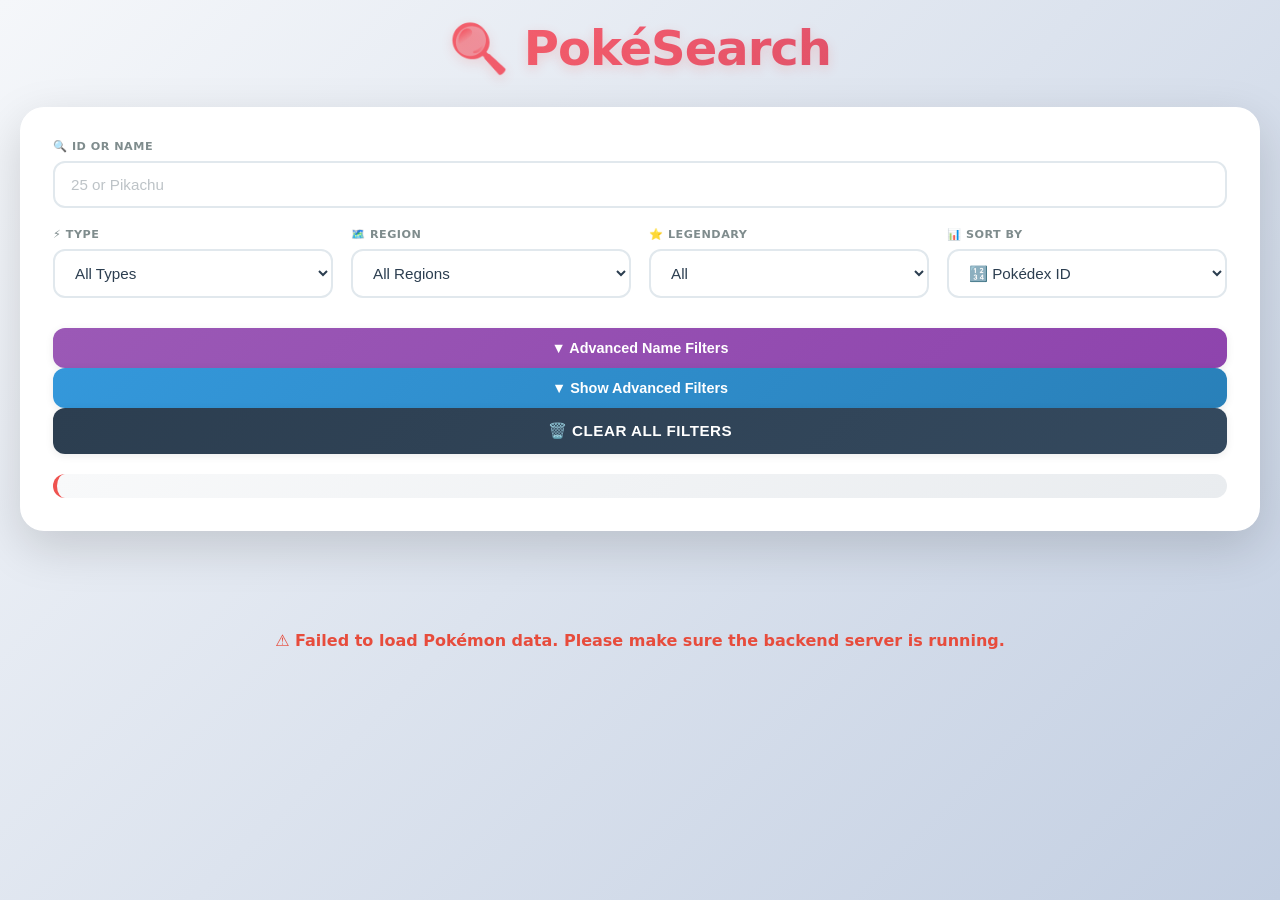
==== frontend/index.html @ e2f71a13 "add Pokémon project schema and scripts" ====
<!DOCTYPE html>
<html lang="en">
<head>
    <meta charset="UTF-8">
    <title>PokéSearch - Advanced Pokémon Search Engine</title>
    <meta name="viewport" content="width=device-width, initial-scale=1.0">
    <meta name="description" content="Search and filter Pokémon by name, type, stats, and more">
    <link rel="icon" type="image/png" href="favicon.png">
    <link rel="stylesheet" href="style.css">
</head>
<body>
<div class="app-container">
    <h1>🔍 PokéSearch</h1>

    <div class="search-card">
        <div class="filter-grid">

            <div class="input-group" style="grid-column: span 2;">
                <label>🔍 ID or Name</label>
                <input type="text" id="id-name-search" placeholder="25 or Pikachu" oninput="searchPokemon()">
            </div>
        </div>

        <div class="filter-grid">
            <div class="input-group">
                <label>⚡ Type</label>
                <select id="type-filter" onchange="searchPokemon()">
                    <option value="">All Types</option>
                    <option value="grass">🌿 Grass</option>
                    <option value="fire">🔥 Fire</option>
                    <option value="water">💧 Water</option>
                    <option value="bug">🐛 Bug</option>
                    <option value="normal">⚪ Normal</option>
                    <option value="poison">☠️ Poison</option>
                    <option value="electric">⚡ Electric</option>
                    <option value="ground">🌍 Ground</option>
                    <option value="fairy">🧚 Fairy</option>
                    <option value="fighting">👊 Fighting</option>
                    <option value="psychic">🔮 Psychic</option>
                    <option value="rock">🪨 Rock</option>
                    <option value="ghost">👻 Ghost</option>
                    <option value="ice">❄️ Ice</option>
                    <option value="dragon">🐉 Dragon</option>
                    <option value="flying">🦅 Flying</option>
                    <option value="steel">⚙️ Steel</option>
                    <option value="dark">🌑 Dark</option>
                </select>
            </div>

            <div class="input-group">
                <label>🗺️ Region</label>
                <select id="region-filter" onchange="searchPokemon()">
                    <option value="">All Regions</option>
                    <option value="kanto">🏔️ Kanto</option>
                    <option value="johto">🌸 Johto</option>
                    <option value="hoenn">🌊 Hoenn</option>
                    <option value="sinnoh">⛰️ Sinnoh</option>
                    <option value="unova">🏙️ Unova</option>
                    <option value="kalos">🗼 Kalos</option>
                    <option value="alola">🏝️ Alola</option>
                    <option value="galar">🏰 Galar</option>
                </select>
            </div>

            <div class="input-group">
                <label>⭐ Legendary</label>
                <select id="legendary-filter" onchange="searchPokemon()">
                    <option value="">All</option>
                    <option value="1">✨ Legendary Only</option>
                    <option value="0">🎯 Non-Legendary</option>
                </select>
            </div>

            <div class="input-group">
                <label>📊 Sort By</label>
                <select id="sort-stat" onchange="searchPokemon()">
                    <option value="id">🔢 Pokédex ID</option>
                    <option value="name">🔤 Name (A-Z)</option>
                    <option value="hp">❤️ HP (Highest)</option>
                    <option value="attack">⚔️ Attack (Highest)</option>
                    <option value="defense">🛡️ Defense (Highest)</option>
                    <option value="sp_atk">✨ Sp. Atk (Highest)</option>
                    <option value="sp_def">💫 Sp. Def (Highest)</option>
                    <option value="speed">💨 Speed (Highest)</option>
                    <option value="bst">💪 Total Stats (Highest)</option>
                    <option value="height">📏 Height (Highest)</option>
                    <option value="weight">⚖️ Weight (Highest)</option>
                    <option value="catch_rate">🎣 Catch Rate (Highest)</option>
                </select>
            </div>
        </div>
<!-- Name Advanced Filters Toggle -->
        <button class="name-advanced-toggle" onclick="toggleNameAdvancedFilters()" type="button">
            <span id="name-toggle-text">▼ Advanced Name Filters</span>
        </button>

        <!-- Name Advanced Filters Section -->
        <div id="name-advanced-filters" class="advanced-filters" style="display: none;">
            <h3 style="margin: 0 0 15px 0; color: #2c3e50; font-size: 1.1rem;">📝 Advanced Name Filters</h3>
            
            <div class="filter-grid">
                <div class="input-group">
                    <label>▶️ Starts With</label>
                    <input type="text" id="start" maxlength="1" placeholder="P" oninput="searchPokemon()">
                </div>

                <div class="input-group">
                    <label>📝 Includes Letters</label>
                    <input type="text" id="include" placeholder="abc" oninput="searchPokemon()">
                </div>

                <div class="input-group">
                    <label>🚫 Excludes</label>
                    <input type="text" id="exclude" placeholder="x, y, z" oninput="searchPokemon()">
                </div>

                <div class="input-group">
                    <label>📍 Position</label>
                    <input type="text" id="position" placeholder="_ i _ a _ _" oninput="searchPokemon()">
                </div>

                <div class="input-group">
                    <label>📏 Name Length</label>
                    <input type="number" id="length" placeholder="6" min="1" max="15" oninput="searchPokemon()">
                </div>
            </div>
        </div>
        <!-- Advanced Filters Toggle -->
        <button class="advanced-toggle" onclick="toggleAdvancedFilters()" type="button">
            <span id="toggle-text">▼ Show Advanced Filters</span>
        </button>

        <!-- Advanced Filters Section -->
        <div id="advanced-filters" class="advanced-filters" style="display: none;">
            <h3 style="margin: 0 0 15px 0; color: #2c3e50; font-size: 1.1rem;">🔧 Advanced Filters</h3>
            
            <div class="filter-grid">
                <div class="input-group">
                    <label>🎮 Generation</label>
                    <select id="generation-filter" onchange="searchPokemon()">
                        <option value="">All Generations</option>
                        <option value="1">1️⃣ Gen 1 (Kanto)</option>
                        <option value="2">2️⃣ Gen 2 (Johto)</option>
                        <option value="3">3️⃣ Gen 3 (Hoenn)</option>
                        <option value="4">4️⃣ Gen 4 (Sinnoh)</option>
                        <option value="5">5️⃣ Gen 5 (Unova)</option>
                        <option value="6">6️⃣ Gen 6 (Kalos)</option>
                        <option value="7">7️⃣ Gen 7 (Alola)</option>
                        <option value="8">8️⃣ Gen 8 (Galar)</option>
                    </select>
                </div>

                <div class="input-group">
                    <label>🔄 Evolution Stage</label>
                    <select id="evolution-filter" onchange="searchPokemon()">
                        <option value="">All Stages</option>
                        <option value="basic">🥚 Basic (Can Evolve)</option>
                        <option value="evolves">🐛 Mid Evolution</option>
                        <option value="final">🦋 Final Form</option>
                    </select>
                </div>

                <div class="input-group">
                    <label>🎯 Catch Difficulty</label>
                    <select id="catch-difficulty" onchange="searchPokemon()">
                        <option value="">All Difficulties</option>
                        <option value="easy">😊 Easy (100+)</option>
                        <option value="medium">😐 Medium (50-99)</option>
                        <option value="hard">😰 Hard (0-49)</option>
                    </select>
                </div>

                <div class="input-group">
                    <label>💪 Ability Name</label>
                    <input type="text" id="ability-search" placeholder="e.g., overgrow" oninput="searchPokemon()">
                </div>

                <div class="input-group">
                    <label>📊 Min BST</label>
                    <input type="number" id="min-bst" placeholder="e.g., 300" min="0" max="800" oninput="searchPokemon()">
                </div>

                <div class="input-group">
                    <label>📊 Max BST</label>
                    <input type="number" id="max-bst" placeholder="e.g., 500" min="0" max="800" oninput="searchPokemon()">
                </div>

                <div class="input-group">
                    <label>📏 Min Height (m)</label>
                    <input type="number" id="min-height" placeholder="e.g., 0.5" min="0" max="20" step="0.1" oninput="searchPokemon()">
                </div>

                <div class="input-group">
                    <label>📏 Max Height (m)</label>
                    <input type="number" id="max-height" placeholder="e.g., 3" min="0" max="20" step="0.1" oninput="searchPokemon()">
                </div>

                <div class="input-group">
                    <label>⚖️ Min Weight (kg)</label>
                    <input type="number" id="min-weight" placeholder="e.g., 5" min="0" max="1000" step="0.1" oninput="searchPokemon()">
                </div>

                <div class="input-group">
                    <label>⚖️ Max Weight (kg)</label>
                    <input type="number" id="max-weight" placeholder="e.g., 100" min="0" max="1000" step="0.1" oninput="searchPokemon()">
                </div>

                <div class="input-group" style="grid-column: span 2;">
                    <label style="display: flex; align-items: center; gap: 8px; cursor: pointer; margin-bottom: 0;">
                        <input type="checkbox" id="dual-type-filter" onchange="searchPokemon()" style="width: auto; cursor: pointer;">
                        <span>🔀 Dual-Type Only (Has 2 Types)</span>
                    </label>
                </div>
            </div>
        </div>

        <button class="clear-btn" onclick="clearFilters()">🗑️ Clear All Filters</button>
        <p id="count-text"></p>
    </div>

    <div id="loading-spinner">
        <div class="spinner"></div>
    </div>
    
    <ul id="results"></ul>
</div>

<div id="pokeModal" class="modal" onclick="closeModal()">
    <div id="modal-body" onclick="event.stopPropagation()"></div>
</div>

<script src="script.js"></script>
</body>
</html>
---- frontend/style.css ----
:root {
    --primary-red: #ef5350;
    --primary-dark: #d32f2f;
    --bg-gradient-start: #f5f7fa;
    --bg-gradient-end: #c3cfe2;
    --card-bg: #ffffff;
    --text-dark: #2c3e50;
    --text-light: #7f8c8d;
    --border-color: #e1e8ed;
    --shadow-sm: 0 2px 8px rgba(0,0,0,0.08);
    --shadow-md: 0 8px 24px rgba(0,0,0,0.12);
    --shadow-lg: 0 16px 48px rgba(0,0,0,0.15);
}

* {
    margin: 0;
    padding: 0;
    box-sizing: border-box;
}

html {
    -webkit-text-size-adjust: 100%;
}

body {
    font-family: 'Segoe UI', system-ui, -apple-system, BlinkMacSystemFont, sans-serif;
    background: linear-gradient(135deg, var(--bg-gradient-start) 0%, var(--bg-gradient-end) 100%);
    min-height: 100vh;
    display: flex;
    justify-content: center;
    padding: 20px 0;
}

.app-container {
    width: 100%;
    max-width: 1400px;
    padding: 0 20px;
}

h1 {
    background: linear-gradient(135deg, #ff6b6b 0%, #ee5a6f 50%, #c44569 100%);
    -webkit-background-clip: text;
    -webkit-text-fill-color: transparent;
    background-clip: text;
    text-align: center;
    font-size: clamp(2rem, 5vw, 3rem);
    font-weight: 900;
    margin-bottom: 30px;
    letter-spacing: -1px;
    text-shadow: 0 4px 12px rgba(239, 83, 80, 0.2);
}

.search-card {
    background: var(--card-bg);
    padding: 32px;
    border-radius: 24px;
    box-shadow: var(--shadow-lg);
    margin-bottom: 40px;
    backdrop-filter: blur(10px);
    border: 1px solid rgba(255,255,255,0.8);
}

.filter-grid {
    display: grid;
    grid-template-columns: repeat(auto-fit, minmax(160px, 1fr));
    gap: 18px;
    margin-bottom: 20px;
}

.input-group {
    display: flex;
    flex-direction: column;
}

label {
    font-size: 0.7rem;
    font-weight: 700;
    color: var(--text-light);
    margin-bottom: 8px;
    text-transform: uppercase;
    letter-spacing: 0.5px;
}

input, select {
    padding: 13px 16px;
    border: 2px solid var(--border-color);
    border-radius: 12px;
    font-size: 0.95rem;
    outline: none;
    background: white;
    transition: all 0.3s ease;
    color: var(--text-dark);
    font-weight: 500;
}

input:focus, select:focus {
    border-color: var(--primary-red);
    box-shadow: 0 0 0 3px rgba(239, 83, 80, 0.1);
    transform: translateY(-1px);
}

input::placeholder {
    color: #bdc3c7;
}

.clear-btn {
    background: linear-gradient(135deg, var(--text-dark) 0%, #34495e 100%);
    color: white;
    border: none;
    padding: 14px 24px;
    border-radius: 12px;
    cursor: pointer;
    width: 100%;
    font-weight: 700;
    font-size: 0.95rem;
    transition: all 0.3s ease;
    text-transform: uppercase;
    letter-spacing: 0.5px;
    box-shadow: var(--shadow-sm);
}

.clear-btn:hover {
    transform: translateY(-2px);
    box-shadow: var(--shadow-md);
    background: linear-gradient(135deg, #34495e 0%, var(--text-dark) 100%);
}

.clear-btn:active {
    transform: translateY(0);
}

.name-advanced-toggle {
    background: linear-gradient(135deg, #9b59b6 0%, #8e44ad 100%);
    color: white;
    border: none;
    padding: 12px 24px;
    border-radius: 12px;
    cursor: pointer;
    width: 100%;
    font-weight: 700;
    font-size: 0.9rem;
    transition: all 0.3s ease;
    margin-top: 10px;
    margin-bottom: 0;
    box-shadow: var(--shadow-sm);
}

.name-advanced-toggle:hover {
    transform: translateY(-2px);
    box-shadow: var(--shadow-md);
    background: linear-gradient(135deg, #8e44ad 0%, #9b59b6 100%);
}

.advanced-toggle {
    background: linear-gradient(135deg, #3498db 0%, #2980b9 100%);
    color: white;
    border: none;
    padding: 12px 24px;
    border-radius: 12px;
    cursor: pointer;
    width: 100%;
    font-weight: 700;
    font-size: 0.9rem;
    transition: all 0.3s ease;
    margin-top: 0px;
    box-shadow: var(--shadow-sm);
}

.advanced-filters {
    margin-top: 0px;
    margin-bottom: 10px
    padding: 20px;
    background: linear-gradient(135deg, #f8f9fa 0%, #e9ecef 100%);
    border-radius: 16px;
    border: 2px solid #dee2e6;
}

.advanced-filters h3 {
    margin: 0 0 15px 0;
    color: var(--text-dark);
    font-size: 1.1rem;
}

#count-text {
    text-align: center;
    font-weight: 700;
    color: var(--text-dark);
    margin-top: 20px;
    font-size: 1.1rem;
    padding: 12px;
    background: linear-gradient(135deg, #f8f9fa 0%, #e9ecef 100%);
    border-radius: 12px;
    border-left: 4px solid var(--primary-red);
}

#loading-spinner {
    display: flex;
    justify-content: center;
    align-items: center;
    padding: 60px 0;
}

#results {
    display: grid;
    grid-template-columns: repeat(auto-fill, minmax(300px, 1fr));
    gap: 24px;
    list-style: none;
    padding: 0;
}

.pokemon-card {
    background: white;
    padding: 20px;
    border-radius: 20px;
    display: flex;
    align-items: center;
    gap: 20px;
    cursor: pointer;
    transition: all 0.3s cubic-bezier(0.4, 0, 0.2, 1);
    border-bottom: 5px solid #ccc;
    box-shadow: var(--shadow-sm);
    position: relative;
    overflow: hidden;
}

.pokemon-card::before {
    content: '';
    position: absolute;
    top: 0;
    left: 0;
    right: 0;
    bottom: 0;
    background: linear-gradient(135deg, transparent 0%, rgba(0,0,0,0.02) 100%);
    opacity: 0;
    transition: opacity 0.3s ease;
}

.pokemon-card:hover {
    transform: translateY(-6px) scale(1.02);
    box-shadow: var(--shadow-lg);
}

.pokemon-card:hover::before {
    opacity: 1;
}

.pokemon-card img {
    width: 90px;
    height: 90px;
    object-fit: contain;
    transition: transform 0.3s ease;
    filter: drop-shadow(0 4px 12px rgba(0,0,0,0.15));
}

.pokemon-card:hover img {
    transform: scale(1.15) rotate(-5deg);
}

.pokemon-card strong {
    font-size: 1.15rem;
    color: var(--text-dark);
    font-weight: 700;
    letter-spacing: 0.3px;
}

.type-badge {
    font-size: 0.7rem;
    padding: 5px 12px;
    border-radius: 10px;
    color: white;
    font-weight: 700;
    text-transform: uppercase;
    margin-right: 6px;
    display: inline-block;
    box-shadow: 0 2px 8px rgba(0,0,0,0.15);
    letter-spacing: 0.3px;
}

#pokeModal {
    position: fixed;
    inset: 0;
    background: rgba(0,0,0,0.75);
    backdrop-filter: blur(4px);
    display: none;
    align-items: center;
    justify-content: center;
    z-index: 1000;
    padding: 20px;
    animation: fadeIn 0.3s ease;
}

@keyframes fadeIn {
    from { opacity: 0; }
    to { opacity: 1; }
}

#modal-body {
    background: white;
    width: 100%;
    max-width: 420px;
    max-height: 90vh;
    border-radius: 22px;
    padding: 20px;
    text-align: center;
    position: relative;
    overflow-y: auto;
    -webkit-overflow-scrolling: touch;
    box-shadow: 0 24px 64px rgba(0,0,0,0.3);
    animation: slideUp 0.4s cubic-bezier(0.4, 0, 0.2, 1);
}

@keyframes slideUp {
    from {
        transform: translateY(40px);
        opacity: 0;
    }
    to {
        transform: translateY(0);
        opacity: 1;
    }
}

#modal-body img {
    width: 140px;
    max-width: 100%;
    display: block;
    margin: 0 auto 10px;
    filter: drop-shadow(0 4px 12px rgba(0,0,0,0.15));
}

.stats-box {
    display: flex;
    flex-direction: column;
    gap: 10px;
    margin-top: 18px;
    padding: 14px;
    background: linear-gradient(135deg, #f8f9fa 0%, #e9ecef 100%);
    border-radius: 12px;
}

.stat-row {
    display: flex;
    align-items: center;
    gap: 12px;
    width: 100%;
}

.stat-label {
    font-size: 0.75rem;
    font-weight: 900;
    width: 32px;
    text-align: center;
    color: var(--text-light);
    text-transform: uppercase;
}

.stat-value {
    width: 42px;
    font-size: 0.9rem;
    font-weight: 800;
    text-align: right;
    color: var(--text-dark);
}

.stat-bar-container {
    flex: 1;
    height: 12px;
    background: #dee2e6;
    border-radius: 12px;
    overflow: hidden;
    box-shadow: inset 0 2px 4px rgba(0,0,0,0.1);
}

.stat-bar-fill {
    height: 100%;
    border-radius: 12px;
    transition: width 0.8s cubic-bezier(0.4, 0, 0.2, 1);
    background: linear-gradient(90deg, var(--primary-red) 0%, #ff8a80 100%);
    box-shadow: 0 2px 8px rgba(239, 83, 80, 0.3);
}

.spinner {
    width: 50px;
    height: 50px;
    border: 5px solid #e9ecef;
    border-top-color: var(--primary-red);
    border-radius: 50%;
    animation: spin 0.8s linear infinite;
}

@keyframes spin {
    to { transform: rotate(360deg); }
}

/* Responsive Design */
@media (max-width: 768px) {
    .search-card {
        padding: 24px;
    }

    .filter-grid {
        grid-template-columns: repeat(auto-fit, minmax(140px, 1fr));
        gap: 14px;
    }

    #results {
        grid-template-columns: repeat(auto-fill, minmax(260px, 1fr));
        gap: 18px;
    }

    .pokemon-card {
        padding: 16px;
    }

    .pokemon-card img {
        width: 70px;
        height: 70px;
    }
}

@media (max-width: 500px) {
    h1 {
        font-size: 2rem;
        margin-bottom: 20px;
    }

    .search-card {
        padding: 20px;
        border-radius: 20px;
    }

    .filter-grid {
        grid-template-columns: 1fr;
    }

    #results {
        grid-template-columns: 1fr;
    }

    #modal-body {
        border-radius: 20px;
        padding: 20px;
    }

    .stat-row {
        gap: 8px;
    }

    .stat-label {
        width: 28px;
        font-size: 0.7rem;
    }

    .stat-value {
        width: 36px;
        font-size: 0.85rem;
    }
}

/* Scrollbar Styling */
::-webkit-scrollbar {
    width: 10px;
}

::-webkit-scrollbar-track {
    background: #f1f1f1;
    border-radius: 10px;
}

::-webkit-scrollbar-thumb {
    background: linear-gradient(135deg, var(--primary-red) 0%, var(--primary-dark) 100%);
    border-radius: 10px;
}

::-webkit-scrollbar-thumb:hover {
    background: linear-gradient(135deg, var(--primary-dark) 0%, var(--primary-red) 100%);
}
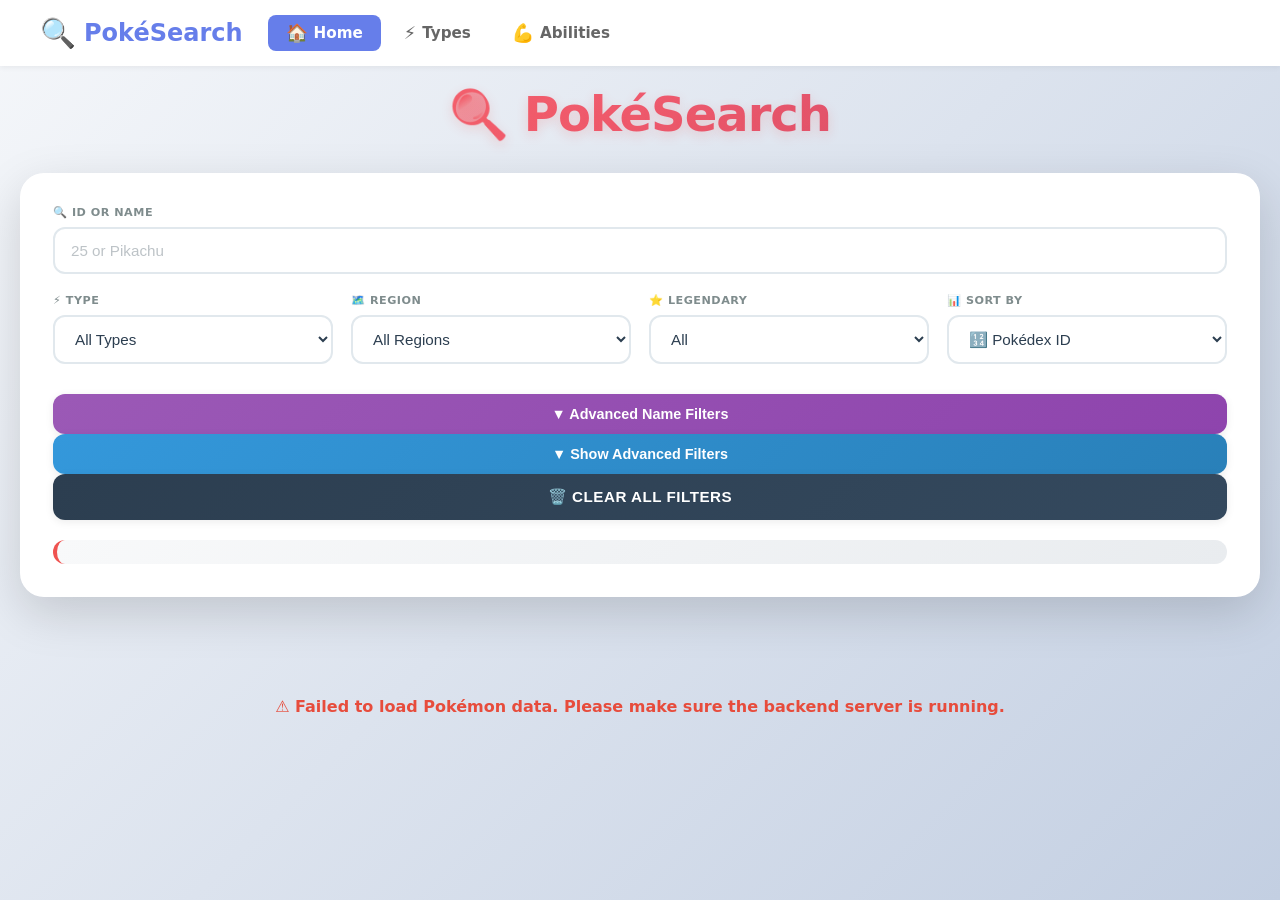
==== commit 6edb22e5: "modified" ====
--- a/frontend/index.html
+++ b/frontend/index.html
@@ -7,8 +7,39 @@
     <meta name="description" content="Search and filter Pokémon by name, type, stats, and more">
     <link rel="icon" type="image/png" href="favicon.png">
     <link rel="stylesheet" href="style.css">
+    <link rel="stylesheet" href="navigation.css">
 </head>
 <body>
+<!-- NAVIGATION BAR -->
+<nav class="navbar">
+    <div class="nav-container">
+        <a href="index.html" class="nav-logo">
+            <span class="logo-icon">🔍</span>
+            <span class="logo-text">PokéSearch</span>
+        </a>
+        
+        <button class="nav-toggle" id="navToggle" onclick="toggleMenu()">
+            <span></span>
+            <span></span>
+            <span></span>
+        </button>
+        
+        <div class="nav-menu" id="navMenu">
+            <a href="index.html" class="nav-link active">
+                <span class="link-icon">🏠</span>
+                <span>Home</span>
+            </a>
+            <a href="types-list.html" class="nav-link">
+                <span class="link-icon">⚡</span>
+                <span>Types</span>
+            </a>
+            <a href="abilities-list.html" class="nav-link">
+                <span class="link-icon">💪</span>
+                <span>Abilities</span>
+            </a>
+        </div>
+    </div>
+</nav>
 <div class="app-container">
     <h1>🔍 PokéSearch</h1>
 
@@ -96,7 +127,7 @@
 
         <!-- Name Advanced Filters Section -->
         <div id="name-advanced-filters" class="advanced-filters" style="display: none;">
-            <h3 style="margin: 0 0 15px 0; color: #2c3e50; font-size: 1.1rem;">📝 Advanced Name Filters</h3>
+            <h3 style="margin: 0 0 15px 0; color: #2c3e50; font-size: 1.1rem;">🔍 Advanced Name Filters</h3>
             
             <div class="filter-grid">
                 <div class="input-group">
--- a/frontend/style.css
+++ b/frontend/style.css
@@ -26,15 +26,15 @@
     font-family: 'Segoe UI', system-ui, -apple-system, BlinkMacSystemFont, sans-serif;
     background: linear-gradient(135deg, var(--bg-gradient-start) 0%, var(--bg-gradient-end) 100%);
     min-height: 100vh;
-    display: flex;
-    justify-content: center;
-    padding: 20px 0;
+    margin: 0;
+    padding: 0;
 }
 
 .app-container {
     width: 100%;
     max-width: 1400px;
-    padding: 0 20px;
+    margin: 0 auto;
+    padding: 20px;
 }
 
 h1 {
@@ -274,6 +274,12 @@
     display: inline-block;
     box-shadow: 0 2px 8px rgba(0,0,0,0.15);
     letter-spacing: 0.3px;
+    transition: all 0.3s ease;
+}
+
+.type-badge:hover {
+    transform: translateY(-2px);
+    box-shadow: 0 4px 12px rgba(0,0,0,0.25);
 }
 
 #pokeModal {
@@ -474,4 +480,4 @@
 
 ::-webkit-scrollbar-thumb:hover {
     background: linear-gradient(135deg, var(--primary-dark) 0%, var(--primary-red) 100%);
-}
+}
--- a/frontend/navigation.css
+++ b/frontend/navigation.css
@@ -0,0 +1,151 @@
+/* Simple Top Navigation Bar */
+.navbar {
+    background: white;
+    padding: 15px 40px;
+    box-shadow: 0 2px 5px rgba(0,0,0,0.05);
+    position: relative;
+    z-index: 1000;
+}
+
+.nav-container {
+    max-width: 1400px;
+    margin: 0 auto;
+    display: flex;
+    align-items: center;
+    gap: 25px;
+}
+
+.nav-logo {
+    display: flex;
+    align-items: center;
+    gap: 8px;
+    text-decoration: none;
+}
+
+.logo-icon {
+    font-size: 1.8rem;
+}
+
+.logo-text {
+    font-size: 1.5rem;
+    font-weight: 700;
+    color: #667eea;
+}
+
+.nav-toggle {
+    display: none;
+}
+
+.nav-menu {
+    display: flex;
+    gap: 5px;
+}
+
+.nav-link {
+    display: flex;
+    align-items: center;
+    gap: 6px;
+    padding: 8px 18px;
+    text-decoration: none;
+    color: #666;
+    font-weight: 600;
+    font-size: 0.95rem;
+    border-radius: 8px;
+    transition: all 0.2s;
+}
+
+.nav-link:hover {
+    background: #f0f0f0;
+    color: #333;
+}
+
+.nav-link.active {
+    background: #667eea;
+    color: white;
+}
+
+.link-icon {
+    font-size: 1.1rem;
+}
+
+/* Mobile */
+@media (max-width: 768px) {
+    .navbar {
+        padding: 12px 20px;
+    }
+    
+    .nav-toggle {
+        display: block;
+        background: none;
+        border: none;
+        cursor: pointer;
+        padding: 5px;
+    }
+    
+    .nav-toggle span {
+        display: block;
+        width: 25px;
+        height: 3px;
+        background: #333;
+        margin: 5px 0;
+        border-radius: 2px;
+        transition: 0.3s;
+    }
+    
+    .nav-toggle.active span:nth-child(1) {
+        transform: rotate(45deg) translate(7px, 7px);
+    }
+    
+    .nav-toggle.active span:nth-child(2) {
+        opacity: 0;
+    }
+    
+    .nav-toggle.active span:nth-child(3) {
+        transform: rotate(-45deg) translate(6px, -6px);
+    }
+    
+    .nav-menu {
+        position: fixed;
+        top: 59px;
+        right: -100%;
+        width: 250px;
+        height: calc(100vh - 59px);
+        background: white;
+        flex-direction: column;
+        gap: 0;
+        padding: 20px 0;
+        box-shadow: -3px 0 15px rgba(0,0,0,0.1);
+        transition: right 0.3s ease;
+        z-index: 999;
+    }
+    
+    .nav-menu.active {
+        right: 0;
+    }
+    
+    .nav-link {
+        width: 100%;
+        padding: 15px 25px;
+        border-radius: 0;
+        border-left: 3px solid transparent;
+    }
+    
+    .nav-link:hover {
+        background: #f8f8f8;
+        border-left-color: #667eea;
+    }
+    
+    .nav-link.active {
+        background: #f0f0f0;
+        color: #667eea;
+        border-left-color: #667eea;
+    }
+    
+    .logo-text {
+        font-size: 1.3rem;
+    }
+    
+    .logo-icon {
+        font-size: 1.5rem;
+    }
+}
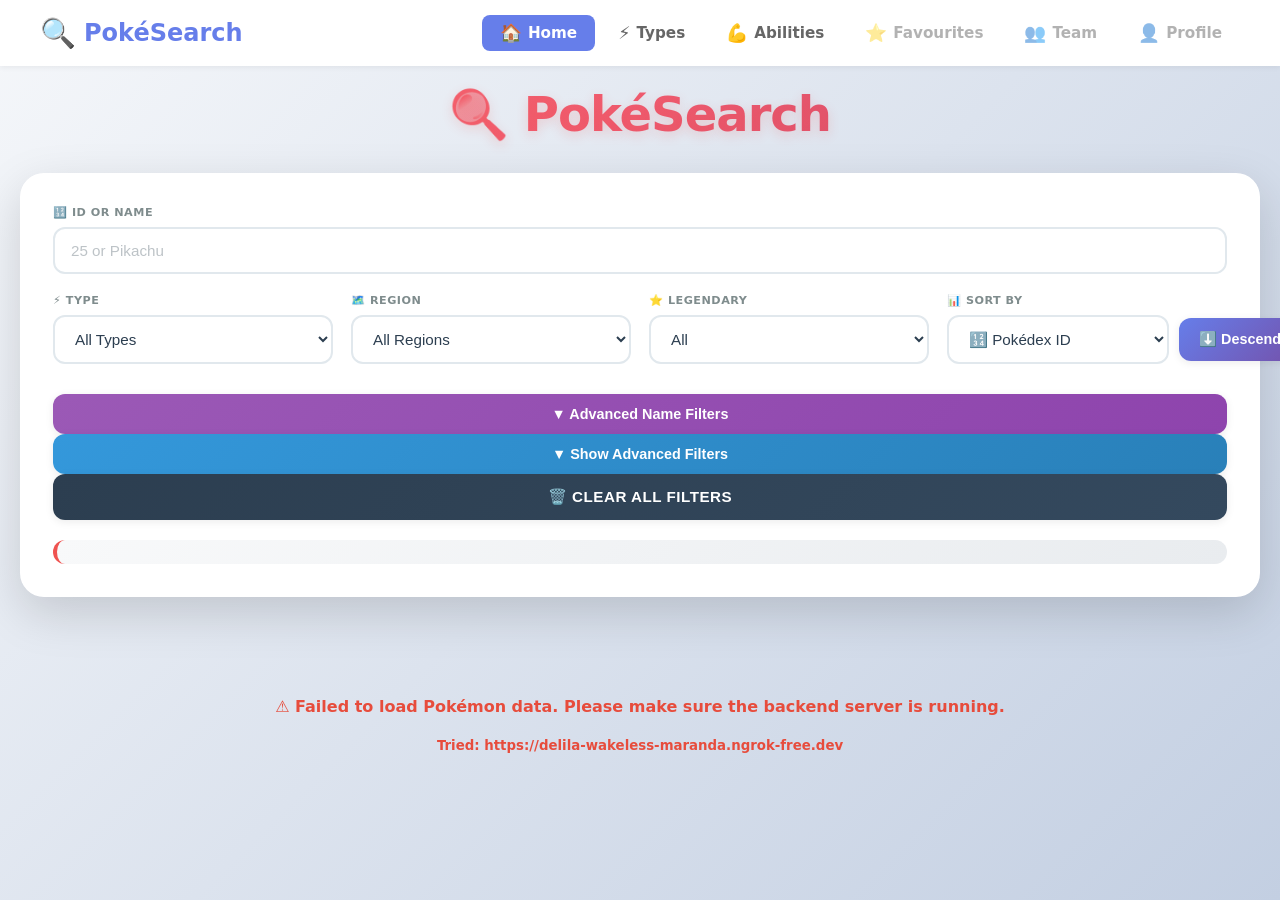
==== commit d5ed6f2e: "modified3" ====
--- a/frontend/index.html
+++ b/frontend/index.html
@@ -37,17 +37,29 @@
                 <span class="link-icon">💪</span>
                 <span>Abilities</span>
             </a>
+            <a class="nav-link disabled">
+                <span class="link-icon">⭐</span>
+                <span>Favourites</span>
+            </a>
+            <a class="nav-link disabled">
+                <span class="link-icon">👥</span>
+                <span>Team</span>
+            </a>
+            <a class="nav-link disabled">
+                <span class="link-icon">👤</span>
+                <span>Profile</span>
+            </a>
         </div>
     </div>
 </nav>
+
 <div class="app-container">
     <h1>🔍 PokéSearch</h1>
 
     <div class="search-card">
         <div class="filter-grid">
-
             <div class="input-group" style="grid-column: span 2;">
-                <label>🔍 ID or Name</label>
+                <label>🔢 ID or Name</label>
                 <input type="text" id="id-name-search" placeholder="25 or Pikachu" oninput="searchPokemon()">
             </div>
         </div>
@@ -57,7 +69,7 @@
                 <label>⚡ Type</label>
                 <select id="type-filter" onchange="searchPokemon()">
                     <option value="">All Types</option>
-                    <option value="grass">🌿 Grass</option>
+                    <option value="grass">🍀 Grass</option>
                     <option value="fire">🔥 Fire</option>
                     <option value="water">💧 Water</option>
                     <option value="bug">🐛 Bug</option>
@@ -82,7 +94,7 @@
                 <label>🗺️ Region</label>
                 <select id="region-filter" onchange="searchPokemon()">
                     <option value="">All Regions</option>
-                    <option value="kanto">🏔️ Kanto</option>
+                    <option value="kanto">🗾 Kanto</option>
                     <option value="johto">🌸 Johto</option>
                     <option value="hoenn">🌊 Hoenn</option>
                     <option value="sinnoh">⛰️ Sinnoh</option>
@@ -104,23 +116,27 @@
 
             <div class="input-group">
                 <label>📊 Sort By</label>
-                <select id="sort-stat" onchange="searchPokemon()">
-                    <option value="id">🔢 Pokédex ID</option>
-                    <option value="name">🔤 Name (A-Z)</option>
-                    <option value="hp">❤️ HP (Highest)</option>
-                    <option value="attack">⚔️ Attack (Highest)</option>
-                    <option value="defense">🛡️ Defense (Highest)</option>
-                    <option value="sp_atk">✨ Sp. Atk (Highest)</option>
-                    <option value="sp_def">💫 Sp. Def (Highest)</option>
-                    <option value="speed">💨 Speed (Highest)</option>
-                    <option value="bst">💪 Total Stats (Highest)</option>
-                    <option value="height">📏 Height (Highest)</option>
-                    <option value="weight">⚖️ Weight (Highest)</option>
-                    <option value="catch_rate">🎣 Catch Rate (Highest)</option>
-                </select>
-            </div>
-        </div>
-<!-- Name Advanced Filters Toggle -->
+                <div class="sort-controls">
+                    <select id="sort-stat" onchange="searchPokemon()">
+                        <option value="id">🔢 Pokédex ID</option>
+                        <option value="name">🔤 Name (A-Z)</option>
+                        <option value="hp">❤️ HP (Highest)</option>
+                        <option value="attack">⚔️ Attack (Highest)</option>
+                        <option value="defense">🛡️ Defense (Highest)</option>
+                        <option value="sp_atk">✨ Sp. Atk (Highest)</option>
+                        <option value="sp_def">💫 Sp. Def (Highest)</option>
+                        <option value="speed">💨 Speed (Highest)</option>
+                        <option value="bst">💪 Total Stats (Highest)</option>
+                        <option value="height">📏 Height (Highest)</option>
+                        <option value="weight">⚖️ Weight (Highest)</option>
+                        <option value="catch_rate">🎣 Catch Rate (Highest)</option>
+                    </select>
+                    <button class="sort-order-btn" id="sort-order-btn" onclick="toggleSortOrder()">⬇️ Descending</button>
+                </div>
+            </div>
+        </div>
+
+        <!-- Name Advanced Filters Toggle -->
         <button class="name-advanced-toggle" onclick="toggleNameAdvancedFilters()" type="button">
             <span id="name-toggle-text">▼ Advanced Name Filters</span>
         </button>
@@ -156,6 +172,7 @@
                 </div>
             </div>
         </div>
+
         <!-- Advanced Filters Toggle -->
         <button class="advanced-toggle" onclick="toggleAdvancedFilters()" type="button">
             <span id="toggle-text">▼ Show Advanced Filters</span>
--- a/frontend/style.css
+++ b/frontend/style.css
@@ -20,6 +20,8 @@
 
 html {
     -webkit-text-size-adjust: 100%;
+    overscroll-behavior: none;
+    overflow-x: hidden;
 }
 
 body {
@@ -28,6 +30,7 @@
     min-height: 100vh;
     margin: 0;
     padding: 0;
+    overscroll-behavior: none;
 }
 
 .app-container {
@@ -103,6 +106,39 @@
     color: #bdc3c7;
 }
 
+.sort-controls {
+    display: flex;
+    gap: 10px;
+    align-items: center;
+}
+
+.sort-controls select {
+    flex: 1;
+}
+
+.sort-order-btn {
+    background: linear-gradient(135deg, #667eea 0%, #764ba2 100%);
+    color: white;
+    border: none;
+    padding: 13px 20px;
+    border-radius: 12px;
+    cursor: pointer;
+    font-weight: 700;
+    font-size: 0.9rem;
+    transition: all 0.3s ease;
+    white-space: nowrap;
+    box-shadow: var(--shadow-sm);
+}
+
+.sort-order-btn:hover {
+    transform: translateY(-2px);
+    box-shadow: var(--shadow-md);
+}
+
+.sort-order-btn:active {
+    transform: translateY(0);
+}
+
 .clear-btn {
     background: linear-gradient(135deg, var(--text-dark) 0%, #34495e 100%);
     color: white;
@@ -168,7 +204,7 @@
 
 .advanced-filters {
     margin-top: 0px;
-    margin-bottom: 10px
+    margin-bottom: 10px;
     padding: 20px;
     background: linear-gradient(135deg, #f8f9fa 0%, #e9ecef 100%);
     border-radius: 16px;
@@ -293,6 +329,7 @@
     z-index: 1000;
     padding: 20px;
     animation: fadeIn 0.3s ease;
+    overscroll-behavior: contain;
 }
 
 @keyframes fadeIn {
@@ -313,6 +350,7 @@
     -webkit-overflow-scrolling: touch;
     box-shadow: 0 24px 64px rgba(0,0,0,0.3);
     animation: slideUp 0.4s cubic-bezier(0.4, 0, 0.2, 1);
+    overscroll-behavior: contain;
 }
 
 @keyframes slideUp {
@@ -480,4 +518,4 @@
 
 ::-webkit-scrollbar-thumb:hover {
     background: linear-gradient(135deg, var(--primary-dark) 0%, var(--primary-red) 100%);
-}+}
--- a/frontend/navigation.css
+++ b/frontend/navigation.css
@@ -3,7 +3,8 @@
     background: white;
     padding: 15px 40px;
     box-shadow: 0 2px 5px rgba(0,0,0,0.05);
-    position: relative;
+    position: sticky;
+    top: 0;
     z-index: 1000;
 }
 
@@ -12,6 +13,7 @@
     margin: 0 auto;
     display: flex;
     align-items: center;
+    justify-content: space-between;
     gap: 25px;
 }
 
@@ -52,6 +54,7 @@
     font-size: 0.95rem;
     border-radius: 8px;
     transition: all 0.2s;
+    cursor: pointer;
 }
 
 .nav-link:hover {
@@ -64,8 +67,62 @@
     color: white;
 }
 
+.nav-link.disabled {
+    opacity: 0.5;
+    cursor: not-allowed;
+    position: relative;
+}
+
+.nav-link.disabled:hover {
+    background: transparent;
+    color: #666;
+}
+
+.nav-link.disabled::after {
+    content: 'Coming Soon';
+    position: absolute;
+    bottom: -25px;
+    left: 50%;
+    transform: translateX(-50%);
+    background: #333;
+    color: white;
+    padding: 4px 8px;
+    border-radius: 4px;
+    font-size: 0.7rem;
+    white-space: nowrap;
+    opacity: 0;
+    pointer-events: none;
+    transition: opacity 0.2s;
+}
+
+.nav-link.disabled:hover::after {
+    opacity: 1;
+}
+
 .link-icon {
     font-size: 1.1rem;
+}
+
+/* Back Button Styles */
+.back-btn {
+    background: #fff;
+    border: 2px solid #ddd;
+    padding: 10px 20px;
+    border-radius: 8px;
+    cursor: pointer;
+    font-weight: 600;
+    margin-bottom: 20px;
+    transition: all 0.3s;
+    font-size: 1rem;
+    display: inline-block;
+    text-decoration: none;
+    color: #333;
+}
+
+.back-btn:hover {
+    background: #f0f0f0;
+    border-color: #999;
+    transform: translateX(-3px);
 }
 
 /* Mobile */
@@ -80,6 +137,7 @@
         border: none;
         cursor: pointer;
         padding: 5px;
+        z-index: 1001;
     }
     
     .nav-toggle span {
@@ -141,6 +199,10 @@
         border-left-color: #667eea;
     }
     
+    .nav-link.disabled::after {
+        display: none;
+    }
+    
     .logo-text {
         font-size: 1.3rem;
     }
@@ -148,4 +210,4 @@
     .logo-icon {
         font-size: 1.5rem;
     }
-}+}
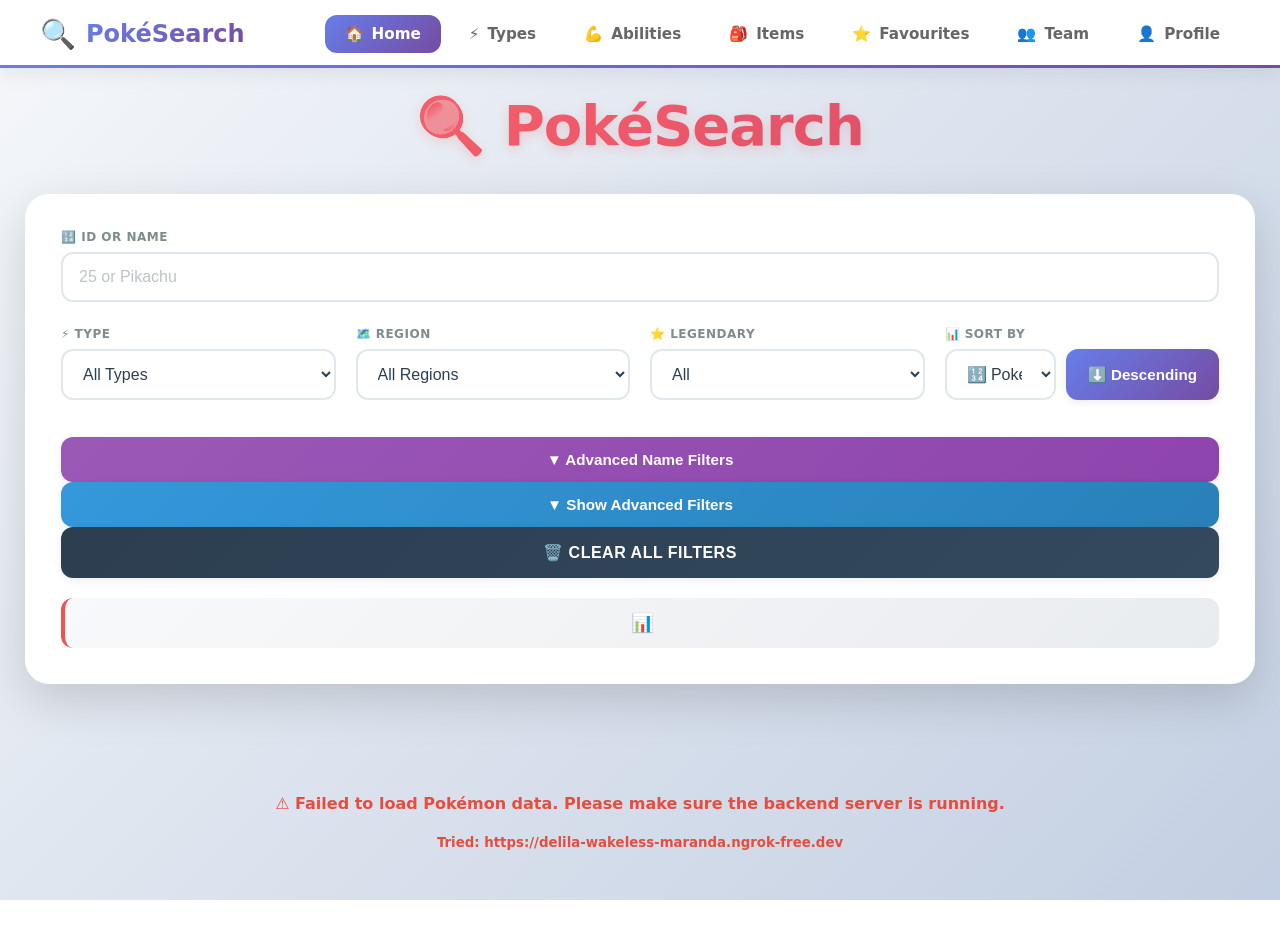
==== commit 86a2d67c: "add item page" ====
--- a/frontend/index.html
+++ b/frontend/index.html
@@ -37,6 +37,10 @@
                 <span class="link-icon">💪</span>
                 <span>Abilities</span>
             </a>
+            <a href="items-list.html" class="nav-link">
+                <span class="link-icon">🎒</span>
+                <span>Items</span>
+            </a>
             <a class="nav-link disabled">
                 <span class="link-icon">⭐</span>
                 <span>Favourites</span>
@@ -279,4 +283,4 @@
 
 <script src="script.js"></script>
 </body>
-</html>
+</html>
--- a/frontend/style.css
+++ b/frontend/style.css
@@ -1,3 +1,7 @@
+/* ===================================
+   MAIN HOMEPAGE - ENHANCED STYLES
+   =================================== */
+
 :root {
     --primary-red: #ef5350;
     --primary-dark: #d32f2f;
@@ -20,54 +24,103 @@
 
 html {
     -webkit-text-size-adjust: 100%;
-    overscroll-behavior: none;
+    /* FIXED: Standardized overflow */
     overflow-x: hidden;
+    scroll-behavior: smooth;
+    width: 100%;
 }
 
 body {
     font-family: 'Segoe UI', system-ui, -apple-system, BlinkMacSystemFont, sans-serif;
     background: linear-gradient(135deg, var(--bg-gradient-start) 0%, var(--bg-gradient-end) 100%);
+    background-attachment: fixed;
     min-height: 100vh;
     margin: 0;
     padding: 0;
-    overscroll-behavior: none;
-}
-
+    width: 100%;
+    /* FIXED: Prevent horizontal scroll while allowing vertical */
+    overflow-x: hidden;
+    overflow-y: auto;
+    position: relative;
+    animation: fadeIn 0.6s ease-out;
+}
+
+@keyframes fadeIn {
+    from { opacity: 0; }
+    to { opacity: 1; }
+}
+
+/* ===================================
+   CONTAINER
+   =================================== */
 .app-container {
     width: 100%;
     max-width: 1400px;
     margin: 0 auto;
-    padding: 20px;
-}
-
+    padding: clamp(15px, 3vw, 25px);
+}
+
+/* ===================================
+   MAIN HEADING
+   =================================== */
 h1 {
     background: linear-gradient(135deg, #ff6b6b 0%, #ee5a6f 50%, #c44569 100%);
     -webkit-background-clip: text;
     -webkit-text-fill-color: transparent;
     background-clip: text;
     text-align: center;
-    font-size: clamp(2rem, 5vw, 3rem);
+    font-size: clamp(2rem, 6vw, 3.5rem);
     font-weight: 900;
-    margin-bottom: 30px;
+    margin-bottom: clamp(20px, 4vw, 35px);
     letter-spacing: -1px;
     text-shadow: 0 4px 12px rgba(239, 83, 80, 0.2);
-}
-
+    animation: slideDown 0.8s ease-out;
+}
+
+@keyframes slideDown {
+    from {
+        opacity: 0;
+        transform: translateY(-30px);
+    }
+    to {
+        opacity: 1;
+        transform: translateY(0);
+    }
+}
+
+/* ===================================
+   SEARCH CARD
+   =================================== */
 .search-card {
     background: var(--card-bg);
-    padding: 32px;
-    border-radius: 24px;
+    padding: clamp(20px, 4vw, 35px);
+    border-radius: clamp(16px, 3vw, 24px);
     box-shadow: var(--shadow-lg);
-    margin-bottom: 40px;
+    margin-bottom: clamp(30px, 5vw, 45px);
     backdrop-filter: blur(10px);
     border: 1px solid rgba(255,255,255,0.8);
-}
-
+    animation: slideUp 0.8s ease-out 0.2s backwards;
+}
+
+@keyframes slideUp {
+    from {
+        opacity: 0;
+        transform: translateY(30px);
+    }
+    to {
+        opacity: 1;
+        transform: translateY(0);
+    }
+}
+
+/* ===================================
+   FILTER GRID
+   =================================== */
 .filter-grid {
     display: grid;
-    grid-template-columns: repeat(auto-fit, minmax(160px, 1fr));
-    gap: 18px;
-    margin-bottom: 20px;
+    grid-template-columns: repeat(auto-fit, minmax(min(160px, 100%), 1fr));
+    gap: clamp(12px, 2vw, 20px);
+    margin-bottom: clamp(15px, 3vw, 25px);
 }
 
 .input-group {
@@ -76,7 +129,7 @@
 }
 
 label {
-    font-size: 0.7rem;
+    font-size: clamp(0.65rem, 1.2vw, 0.75rem);
     font-weight: 700;
     color: var(--text-light);
     margin-bottom: 8px;
@@ -85,53 +138,58 @@
 }
 
 input, select {
-    padding: 13px 16px;
+    padding: clamp(10px, 2vw, 14px) clamp(12px, 2.5vw, 16px);
     border: 2px solid var(--border-color);
     border-radius: 12px;
-    font-size: 0.95rem;
+    font-size: clamp(0.85rem, 1.5vw, 1rem);
     outline: none;
     background: white;
-    transition: all 0.3s ease;
+    transition: all 0.3s cubic-bezier(0.4, 0, 0.2, 1);
     color: var(--text-dark);
     font-weight: 500;
+    width: 100%;
 }
 
 input:focus, select:focus {
     border-color: var(--primary-red);
     box-shadow: 0 0 0 3px rgba(239, 83, 80, 0.1);
-    transform: translateY(-1px);
+    transform: translateY(-2px);
 }
 
 input::placeholder {
     color: #bdc3c7;
 }
 
+/* ===================================
+   SORT CONTROLS
+   =================================== */
 .sort-controls {
     display: flex;
     gap: 10px;
-    align-items: center;
+    align-items: stretch;
 }
 
 .sort-controls select {
     flex: 1;
+    min-width: 0;
 }
 
 .sort-order-btn {
     background: linear-gradient(135deg, #667eea 0%, #764ba2 100%);
     color: white;
     border: none;
-    padding: 13px 20px;
+    padding: clamp(10px, 2vw, 14px) clamp(15px, 2.5vw, 22px);
     border-radius: 12px;
     cursor: pointer;
     font-weight: 700;
-    font-size: 0.9rem;
-    transition: all 0.3s ease;
+    font-size: clamp(0.8rem, 1.5vw, 0.95rem);
+    transition: all 0.3s cubic-bezier(0.4, 0, 0.2, 1);
     white-space: nowrap;
     box-shadow: var(--shadow-sm);
 }
 
 .sort-order-btn:hover {
-    transform: translateY(-2px);
+    transform: translateY(-3px);
     box-shadow: var(--shadow-md);
 }
 
@@ -139,24 +197,27 @@
     transform: translateY(0);
 }
 
+/* ===================================
+   CLEAR BUTTON
+   =================================== */
 .clear-btn {
     background: linear-gradient(135deg, var(--text-dark) 0%, #34495e 100%);
     color: white;
     border: none;
-    padding: 14px 24px;
+    padding: clamp(12px, 2.5vw, 16px) clamp(18px, 3vw, 26px);
     border-radius: 12px;
     cursor: pointer;
     width: 100%;
     font-weight: 700;
-    font-size: 0.95rem;
-    transition: all 0.3s ease;
+    font-size: clamp(0.85rem, 1.5vw, 1rem);
+    transition: all 0.3s cubic-bezier(0.4, 0, 0.2, 1);
     text-transform: uppercase;
     letter-spacing: 0.5px;
     box-shadow: var(--shadow-sm);
 }
 
 .clear-btn:hover {
-    transform: translateY(-2px);
+    transform: translateY(-3px);
     box-shadow: var(--shadow-md);
     background: linear-gradient(135deg, #34495e 0%, var(--text-dark) 100%);
 }
@@ -165,24 +226,27 @@
     transform: translateY(0);
 }
 
+/* ===================================
+   ADVANCED FILTER TOGGLES
+   =================================== */
 .name-advanced-toggle {
     background: linear-gradient(135deg, #9b59b6 0%, #8e44ad 100%);
     color: white;
     border: none;
-    padding: 12px 24px;
+    padding: clamp(10px, 2vw, 14px) clamp(18px, 3vw, 26px);
     border-radius: 12px;
     cursor: pointer;
     width: 100%;
     font-weight: 700;
-    font-size: 0.9rem;
-    transition: all 0.3s ease;
-    margin-top: 10px;
+    font-size: clamp(0.8rem, 1.5vw, 0.95rem);
+    transition: all 0.3s cubic-bezier(0.4, 0, 0.2, 1);
+    margin-top: 12px;
     margin-bottom: 0;
     box-shadow: var(--shadow-sm);
 }
 
 .name-advanced-toggle:hover {
-    transform: translateY(-2px);
+    transform: translateY(-3px);
     box-shadow: var(--shadow-md);
     background: linear-gradient(135deg, #8e44ad 0%, #9b59b6 100%);
 }
@@ -191,68 +255,115 @@
     background: linear-gradient(135deg, #3498db 0%, #2980b9 100%);
     color: white;
     border: none;
-    padding: 12px 24px;
+    padding: clamp(10px, 2vw, 14px) clamp(18px, 3vw, 26px);
     border-radius: 12px;
     cursor: pointer;
     width: 100%;
     font-weight: 700;
-    font-size: 0.9rem;
-    transition: all 0.3s ease;
-    margin-top: 0px;
+    font-size: clamp(0.8rem, 1.5vw, 0.95rem);
+    transition: all 0.3s cubic-bezier(0.4, 0, 0.2, 1);
+    margin-top: 0;
     box-shadow: var(--shadow-sm);
 }
 
+.advanced-toggle:hover {
+    transform: translateY(-3px);
+    box-shadow: var(--shadow-md);
+    background: linear-gradient(135deg, #2980b9 0%, #3498db 100%);
+}
+
 .advanced-filters {
-    margin-top: 0px;
-    margin-bottom: 10px;
-    padding: 20px;
+    margin-top: 0;
+    margin-bottom: 12px;
+    padding: clamp(15px, 3vw, 25px);
     background: linear-gradient(135deg, #f8f9fa 0%, #e9ecef 100%);
     border-radius: 16px;
     border: 2px solid #dee2e6;
+    animation: expandDown 0.4s ease-out;
+}
+
+@keyframes expandDown {
+    from {
+        opacity: 0;
+        max-height: 0;
+    }
+    to {
+        opacity: 1;
+        max-height: 1000px;
+    }
 }
 
 .advanced-filters h3 {
     margin: 0 0 15px 0;
     color: var(--text-dark);
-    font-size: 1.1rem;
-}
-
+    font-size: clamp(1rem, 2vw, 1.2rem);
+}
+
+/* ===================================
+   COUNT TEXT
+   =================================== */
 #count-text {
     text-align: center;
     font-weight: 700;
     color: var(--text-dark);
     margin-top: 20px;
-    font-size: 1.1rem;
-    padding: 12px;
+    font-size: clamp(0.95rem, 2vw, 1.15rem);
+    padding: clamp(10px, 2vw, 14px);
     background: linear-gradient(135deg, #f8f9fa 0%, #e9ecef 100%);
     border-radius: 12px;
     border-left: 4px solid var(--primary-red);
 }
 
+#count-text::before {
+    content: '📊 ';
+}
+
+/* ===================================
+   LOADING SPINNER
+   =================================== */
 #loading-spinner {
     display: flex;
     justify-content: center;
     align-items: center;
-    padding: 60px 0;
-}
-
+    padding: clamp(40px, 8vw, 65px) 0;
+}
+
+.spinner {
+    width: clamp(40px, 8vw, 55px);
+    height: clamp(40px, 8vw, 55px);
+    border: 5px solid #e9ecef;
+    border-top-color: var(--primary-red);
+    border-radius: 50%;
+    animation: spin 0.8s linear infinite;
+}
+
+@keyframes spin {
+    to { transform: rotate(360deg); }
+}
+
+/* ===================================
+   RESULTS GRID
+   =================================== */
 #results {
     display: grid;
-    grid-template-columns: repeat(auto-fill, minmax(300px, 1fr));
-    gap: 24px;
+    grid-template-columns: repeat(auto-fill, minmax(min(300px, 100%), 1fr));
+    gap: clamp(18px, 3vw, 28px);
     list-style: none;
     padding: 0;
 }
 
+/* ===================================
+   POKEMON CARDS
+   =================================== */
 .pokemon-card {
     background: white;
-    padding: 20px;
-    border-radius: 20px;
+    padding: clamp(15px, 3vw, 22px);
+    border-radius: clamp(16px, 3vw, 22px);
     display: flex;
     align-items: center;
-    gap: 20px;
+    gap: clamp(15px, 3vw, 22px);
     cursor: pointer;
-    transition: all 0.3s cubic-bezier(0.4, 0, 0.2, 1);
+    transition: all 0.4s cubic-bezier(0.4, 0, 0.2, 1);
     border-bottom: 5px solid #ccc;
     box-shadow: var(--shadow-sm);
     position: relative;
@@ -272,7 +383,7 @@
 }
 
 .pokemon-card:hover {
-    transform: translateY(-6px) scale(1.02);
+    transform: translateY(-8px) scale(1.02);
     box-shadow: var(--shadow-lg);
 }
 
@@ -280,28 +391,32 @@
     opacity: 1;
 }
 
+.pokemon-card:active {
+    transform: translateY(-4px) scale(1.01);
+}
+
 .pokemon-card img {
-    width: 90px;
-    height: 90px;
+    width: clamp(70px, 12vw, 95px);
+    height: clamp(70px, 12vw, 95px);
     object-fit: contain;
-    transition: transform 0.3s ease;
+    transition: transform 0.4s ease;
     filter: drop-shadow(0 4px 12px rgba(0,0,0,0.15));
 }
 
 .pokemon-card:hover img {
-    transform: scale(1.15) rotate(-5deg);
+    transform: scale(1.15) rotate(-8deg);
 }
 
 .pokemon-card strong {
-    font-size: 1.15rem;
+    font-size: clamp(1rem, 2vw, 1.2rem);
     color: var(--text-dark);
     font-weight: 700;
     letter-spacing: 0.3px;
 }
 
 .type-badge {
-    font-size: 0.7rem;
-    padding: 5px 12px;
+    font-size: clamp(0.65rem, 1.2vw, 0.75rem);
+    padding: clamp(4px, 1vw, 6px) clamp(10px, 2vw, 14px);
     border-radius: 10px;
     color: white;
     font-weight: 700;
@@ -310,7 +425,7 @@
     display: inline-block;
     box-shadow: 0 2px 8px rgba(0,0,0,0.15);
     letter-spacing: 0.3px;
-    transition: all 0.3s ease;
+    transition: all 0.3s cubic-bezier(0.4, 0, 0.2, 1);
 }
 
 .type-badge:hover {
@@ -318,6 +433,9 @@
     box-shadow: 0 4px 12px rgba(0,0,0,0.25);
 }
 
+/* ===================================
+   MODAL
+   =================================== */
 #pokeModal {
     position: fixed;
     inset: 0;
@@ -327,12 +445,12 @@
     align-items: center;
     justify-content: center;
     z-index: 1000;
-    padding: 20px;
-    animation: fadeIn 0.3s ease;
+    padding: clamp(15px, 3vw, 25px);
+    animation: fadeInModal 0.3s ease;
     overscroll-behavior: contain;
 }
 
-@keyframes fadeIn {
+@keyframes fadeInModal {
     from { opacity: 0; }
     to { opacity: 1; }
 }
@@ -340,20 +458,20 @@
 #modal-body {
     background: white;
     width: 100%;
-    max-width: 420px;
+    max-width: min(450px, 95vw);
     max-height: 90vh;
-    border-radius: 22px;
-    padding: 20px;
+    border-radius: clamp(18px, 3vw, 24px);
+    padding: clamp(18px, 3vw, 25px);
     text-align: center;
     position: relative;
     overflow-y: auto;
     -webkit-overflow-scrolling: touch;
     box-shadow: 0 24px 64px rgba(0,0,0,0.3);
-    animation: slideUp 0.4s cubic-bezier(0.4, 0, 0.2, 1);
+    animation: slideUpModal 0.4s cubic-bezier(0.4, 0, 0.2, 1);
     overscroll-behavior: contain;
 }
 
-@keyframes slideUp {
+@keyframes slideUpModal {
     from {
         transform: translateY(40px);
         opacity: 0;
@@ -365,19 +483,19 @@
 }
 
 #modal-body img {
-    width: 140px;
+    width: clamp(120px, 25vw, 150px);
     max-width: 100%;
     display: block;
-    margin: 0 auto 10px;
+    margin: 0 auto 12px;
     filter: drop-shadow(0 4px 12px rgba(0,0,0,0.15));
 }
 
 .stats-box {
     display: flex;
     flex-direction: column;
-    gap: 10px;
-    margin-top: 18px;
-    padding: 14px;
+    gap: clamp(8px, 2vw, 12px);
+    margin-top: 20px;
+    padding: clamp(12px, 2.5vw, 18px);
     background: linear-gradient(135deg, #f8f9fa 0%, #e9ecef 100%);
     border-radius: 12px;
 }
@@ -385,22 +503,22 @@
 .stat-row {
     display: flex;
     align-items: center;
-    gap: 12px;
+    gap: clamp(8px, 2vw, 14px);
     width: 100%;
 }
 
 .stat-label {
-    font-size: 0.75rem;
+    font-size: clamp(0.7rem, 1.3vw, 0.8rem);
     font-weight: 900;
-    width: 32px;
+    width: clamp(28px, 5vw, 35px);
     text-align: center;
     color: var(--text-light);
     text-transform: uppercase;
 }
 
 .stat-value {
-    width: 42px;
-    font-size: 0.9rem;
+    width: clamp(35px, 7vw, 45px);
+    font-size: clamp(0.8rem, 1.5vw, 0.95rem);
     font-weight: 800;
     text-align: right;
     color: var(--text-dark);
@@ -408,7 +526,7 @@
 
 .stat-bar-container {
     flex: 1;
-    height: 12px;
+    height: clamp(10px, 2vw, 14px);
     background: #dee2e6;
     border-radius: 12px;
     overflow: hidden;
@@ -423,54 +541,66 @@
     box-shadow: 0 2px 8px rgba(239, 83, 80, 0.3);
 }
 
-.spinner {
-    width: 50px;
-    height: 50px;
-    border: 5px solid #e9ecef;
-    border-top-color: var(--primary-red);
-    border-radius: 50%;
-    animation: spin 0.8s linear infinite;
-}
-
-@keyframes spin {
-    to { transform: rotate(360deg); }
-}
-
-/* Responsive Design */
+/* ===================================
+   TABLET (768px - 1024px)
+   =================================== */
+@media (max-width: 1024px) {
+    .filter-grid {
+        grid-template-columns: repeat(auto-fit, minmax(min(150px, 100%), 1fr));
+    }
+
+    #results {
+        grid-template-columns: repeat(auto-fill, minmax(min(280px, 100%), 1fr));
+    }
+}
+
+/* ===================================
+   MOBILE (< 768px)
+   =================================== */
 @media (max-width: 768px) {
     .search-card {
-        padding: 24px;
+        padding: 22px;
     }
 
     .filter-grid {
-        grid-template-columns: repeat(auto-fit, minmax(140px, 1fr));
-        gap: 14px;
+        grid-template-columns: repeat(auto-fit, minmax(min(140px, 100%), 1fr));
     }
 
     #results {
-        grid-template-columns: repeat(auto-fill, minmax(260px, 1fr));
-        gap: 18px;
+        grid-template-columns: repeat(auto-fill, minmax(min(260px, 100%), 1fr));
     }
 
     .pokemon-card {
         padding: 16px;
+        gap: 15px;
     }
 
     .pokemon-card img {
         width: 70px;
         height: 70px;
     }
-}
-
-@media (max-width: 500px) {
+
+    .sort-controls {
+        flex-direction: column;
+    }
+
+    .sort-order-btn {
+        width: 100%;
+    }
+}
+
+/* ===================================
+   SMALL MOBILE (< 480px)
+   =================================== */
+@media (max-width: 480px) {
     h1 {
-        font-size: 2rem;
+        font-size: 1.8rem;
         margin-bottom: 20px;
     }
 
     .search-card {
-        padding: 20px;
-        border-radius: 20px;
+        padding: 18px;
+        border-radius: 18px;
     }
 
     .filter-grid {
@@ -479,29 +609,72 @@
 
     #results {
         grid-template-columns: 1fr;
+    }
+
+    .pokemon-card {
+        flex-direction: column;
+        text-align: center;
     }
 
     #modal-body {
         border-radius: 20px;
         padding: 20px;
     }
-
-    .stat-row {
-        gap: 8px;
-    }
-
-    .stat-label {
-        width: 28px;
-        font-size: 0.7rem;
-    }
-
-    .stat-value {
-        width: 36px;
-        font-size: 0.85rem;
-    }
-}
-
-/* Scrollbar Styling */
+}
+
+/* ===================================
+   TOUCH DEVICE OPTIMIZATIONS
+   =================================== */
+@media (hover: none) and (pointer: coarse) {
+    .pokemon-card:hover {
+        transform: none;
+    }
+
+    .pokemon-card:active {
+        transform: scale(0.98);
+        transition: transform 0.1s ease;
+    }
+
+    .type-badge:hover {
+        transform: none;
+    }
+
+    input:focus,
+    select:focus {
+        transform: none;
+    }
+
+    .sort-order-btn:hover,
+    .clear-btn:hover,
+    .advanced-toggle:hover,
+    .name-advanced-toggle:hover {
+        transform: none;
+    }
+
+    .sort-order-btn:active,
+    .clear-btn:active,
+    .advanced-toggle:active,
+    .name-advanced-toggle:active {
+        transform: scale(0.95);
+    }
+}
+
+/* ===================================
+   REDUCED MOTION
+   =================================== */
+@media (prefers-reduced-motion: reduce) {
+    *,
+    *::before,
+    *::after {
+        animation-duration: 0.01ms !important;
+        animation-iteration-count: 1 !important;
+        transition-duration: 0.01ms !important;
+    }
+}
+
+/* ===================================
+   SCROLLBAR STYLING
+   =================================== */
 ::-webkit-scrollbar {
     width: 10px;
 }
@@ -519,3 +692,23 @@
 ::-webkit-scrollbar-thumb:hover {
     background: linear-gradient(135deg, var(--primary-dark) 0%, var(--primary-red) 100%);
 }
+
+/* ===================================
+   PRINT STYLES
+   =================================== */
+@media print {
+    body {
+        background: white;
+    }
+
+    .search-card,
+    #pokeModal,
+    .navbar {
+        display: none !important;
+    }
+
+    .pokemon-card {
+        break-inside: avoid;
+        border: 1px solid #ddd;
+    }
+}
--- a/frontend/navigation.css
+++ b/frontend/navigation.css
@@ -1,11 +1,50 @@
-/* Simple Top Navigation Bar */
+/* ===================================
+   GLOBAL OVERFLOW FIXES
+   =================================== */
+html, body {
+    margin: 0;
+    padding: 0;
+    width: 100%;
+    /* Ensure no horizontal overflow at the root level */
+    overflow-x: hidden;
+    position: relative;
+}
+
+body {
+    min-height: 100vh;
+    /* Explicitly allow vertical scrolling */
+    overflow-y: auto;
+}
+
+/* ===================================
+   NAVIGATION BAR - ENHANCED STYLES
+   =================================== */
 .navbar {
     background: white;
     padding: 15px 40px;
-    box-shadow: 0 2px 5px rgba(0,0,0,0.05);
+    box-shadow: 0 4px 20px rgba(0, 0, 0, 0.08);
     position: sticky;
     top: 0;
     z-index: 1000;
+    backdrop-filter: blur(10px);
+    transition: all 0.3s ease;
+}
+
+.navbar::after {
+    content: '';
+    position: absolute;
+    bottom: 0;
+    left: 0;
+    right: 0;
+    height: 3px;
+    background: linear-gradient(90deg, #667eea 0%, #764ba2 50%, #667eea 100%);
+    background-size: 200% 100%;
+    animation: gradientShift 3s ease infinite;
+}
+
+@keyframes gradientShift {
+    0%, 100% { background-position: 0% 50%; }
+    50% { background-position: 100% 50%; }
 }
 
 .nav-container {
@@ -14,200 +53,148 @@
     display: flex;
     align-items: center;
     justify-content: space-between;
-    gap: 25px;
-}
-
+    gap: clamp(15px, 3vw, 25px);
+}
+
+/* ===================================
+   LOGO
+   =================================== */
 .nav-logo {
     display: flex;
     align-items: center;
-    gap: 8px;
+    gap: 10px;
     text-decoration: none;
+    transition: transform 0.3s ease;
+}
+
+.nav-logo:hover {
+    transform: scale(1.05);
 }
 
 .logo-icon {
-    font-size: 1.8rem;
+    font-size: clamp(1.5rem, 3vw, 1.8rem);
+    animation: bounce 2s ease-in-out infinite;
+}
+
+@keyframes bounce {
+    0%, 100% { transform: translateY(0); }
+    50% { transform: translateY(-5px); }
 }
 
 .logo-text {
-    font-size: 1.5rem;
+    font-size: clamp(1.2rem, 2.5vw, 1.5rem);
     font-weight: 700;
-    color: #667eea;
-}
-
+    background: linear-gradient(135deg, #667eea 0%, #764ba2 100%);
+    -webkit-background-clip: text;
+    -webkit-text-fill-color: transparent;
+    background-clip: text;
+}
+
+/* ===================================
+   MOBILE TOGGLE BUTTON
+   =================================== */
 .nav-toggle {
     display: none;
-}
-
+    background: none;
+    border: none;
+    cursor: pointer;
+    padding: 8px;
+    z-index: 1001;
+    border-radius: 8px;
+    transition: all 0.3s ease;
+}
+
+.nav-toggle:hover {
+    background: #f8f9fa;
+}
+
+.nav-toggle span {
+    display: block;
+    width: 28px;
+    height: 3px;
+    background: #333;
+    margin: 6px 0;
+    border-radius: 3px;
+    transition: all 0.3s cubic-bezier(0.4, 0, 0.2, 1);
+}
+
+.nav-toggle.active span:nth-child(1) {
+    transform: rotate(45deg) translate(8px, 8px);
+}
+
+.nav-toggle.active span:nth-child(2) {
+    opacity: 0;
+    transform: translateX(-20px);
+}
+
+.nav-toggle.active span:nth-child(3) {
+    transform: rotate(-45deg) translate(8px, -8px);
+}
+
+/* ===================================
+   NAVIGATION MENU
+   =================================== */
 .nav-menu {
     display: flex;
-    gap: 5px;
+    gap: 8px;
+    align-items: center;
 }
 
 .nav-link {
     display: flex;
     align-items: center;
-    gap: 6px;
-    padding: 8px 18px;
+    gap: 8px;
+    padding: 10px 20px;
     text-decoration: none;
     color: #666;
     font-weight: 600;
-    font-size: 0.95rem;
-    border-radius: 8px;
-    transition: all 0.2s;
+    font-size: clamp(0.85rem, 1.5vw, 0.95rem);
+    border-radius: 12px;
+    transition: all 0.3s cubic-bezier(0.4, 0, 0.2, 1);
     cursor: pointer;
-}
-
-.nav-link:hover {
-    background: #f0f0f0;
-    color: #333;
+    position: relative;
+    overflow: hidden;
 }
 
 .nav-link.active {
-    background: #667eea;
+    background: linear-gradient(135deg, #667eea 0%, #764ba2 100%);
     color: white;
 }
 
-.nav-link.disabled {
-    opacity: 0.5;
-    cursor: not-allowed;
-    position: relative;
-}
-
-.nav-link.disabled:hover {
-    background: transparent;
-    color: #666;
-}
-
-.nav-link.disabled::after {
-    content: 'Coming Soon';
-    position: absolute;
-    bottom: -25px;
-    left: 50%;
-    transform: translateX(-50%);
-    background: #333;
-    color: white;
-    padding: 4px 8px;
-    border-radius: 4px;
-    font-size: 0.7rem;
-    white-space: nowrap;
-    opacity: 0;
-    pointer-events: none;
-    transition: opacity 0.2s;
-}
-
-.nav-link.disabled:hover::after {
-    opacity: 1;
-}
-
-.link-icon {
-    font-size: 1.1rem;
-}
-
-/* Back Button Styles */
-.back-btn {
-    background: #fff;
-    border: 2px solid #ddd;
-    padding: 10px 20px;
-    border-radius: 8px;
-    cursor: pointer;
-    font-weight: 600;
-    margin-bottom: 20px;
-    transition: all 0.3s;
-    font-size: 1rem;
-    display: inline-block;
-    text-decoration: none;
-    color: #333;
-}
-
-.back-btn:hover {
-    background: #f0f0f0;
-    border-color: #999;
-    transform: translateX(-3px);
-}
-
-/* Mobile */
+/* ===================================
+   MOBILE RESPONSIVE (< 768px)
+   =================================== */
 @media (max-width: 768px) {
     .navbar {
         padding: 12px 20px;
     }
-    
+
     .nav-toggle {
         display: block;
-        background: none;
-        border: none;
-        cursor: pointer;
-        padding: 5px;
-        z-index: 1001;
-    }
-    
-    .nav-toggle span {
-        display: block;
-        width: 25px;
-        height: 3px;
-        background: #333;
-        margin: 5px 0;
-        border-radius: 2px;
-        transition: 0.3s;
-    }
-    
-    .nav-toggle.active span:nth-child(1) {
-        transform: rotate(45deg) translate(7px, 7px);
-    }
-    
-    .nav-toggle.active span:nth-child(2) {
-        opacity: 0;
-    }
-    
-    .nav-toggle.active span:nth-child(3) {
-        transform: rotate(-45deg) translate(6px, -6px);
-    }
-    
+    }
+
     .nav-menu {
         position: fixed;
-        top: 59px;
-        right: -100%;
-        width: 250px;
-        height: calc(100vh - 59px);
+        top: 0;
+        right: 0;
+        transform: translateX(105%);
+        width: 280px;
+        height: 100vh;
         background: white;
         flex-direction: column;
-        gap: 0;
-        padding: 20px 0;
-        box-shadow: -3px 0 15px rgba(0,0,0,0.1);
-        transition: right 0.3s ease;
-        z-index: 999;
-    }
-    
+        padding: 80px 20px;
+        box-shadow: -10px 0 30px rgba(0,0,0,0.1);
+        transition: transform 0.4s cubic-bezier(0.4, 0, 0.2, 1);
+        z-index: 1000;
+    }
+
     .nav-menu.active {
-        right: 0;
-    }
-    
+        transform: translateX(0);
+    }
+
     .nav-link {
         width: 100%;
-        padding: 15px 25px;
-        border-radius: 0;
-        border-left: 3px solid transparent;
-    }
-    
-    .nav-link:hover {
-        background: #f8f8f8;
-        border-left-color: #667eea;
-    }
-    
-    .nav-link.active {
-        background: #f0f0f0;
-        color: #667eea;
-        border-left-color: #667eea;
-    }
-    
-    .nav-link.disabled::after {
-        display: none;
-    }
-    
-    .logo-text {
-        font-size: 1.3rem;
-    }
-    
-    .logo-icon {
-        font-size: 1.5rem;
-    }
-}
+        padding: 15px 20px;
+        font-size: 1.1rem;
+    }
+}
